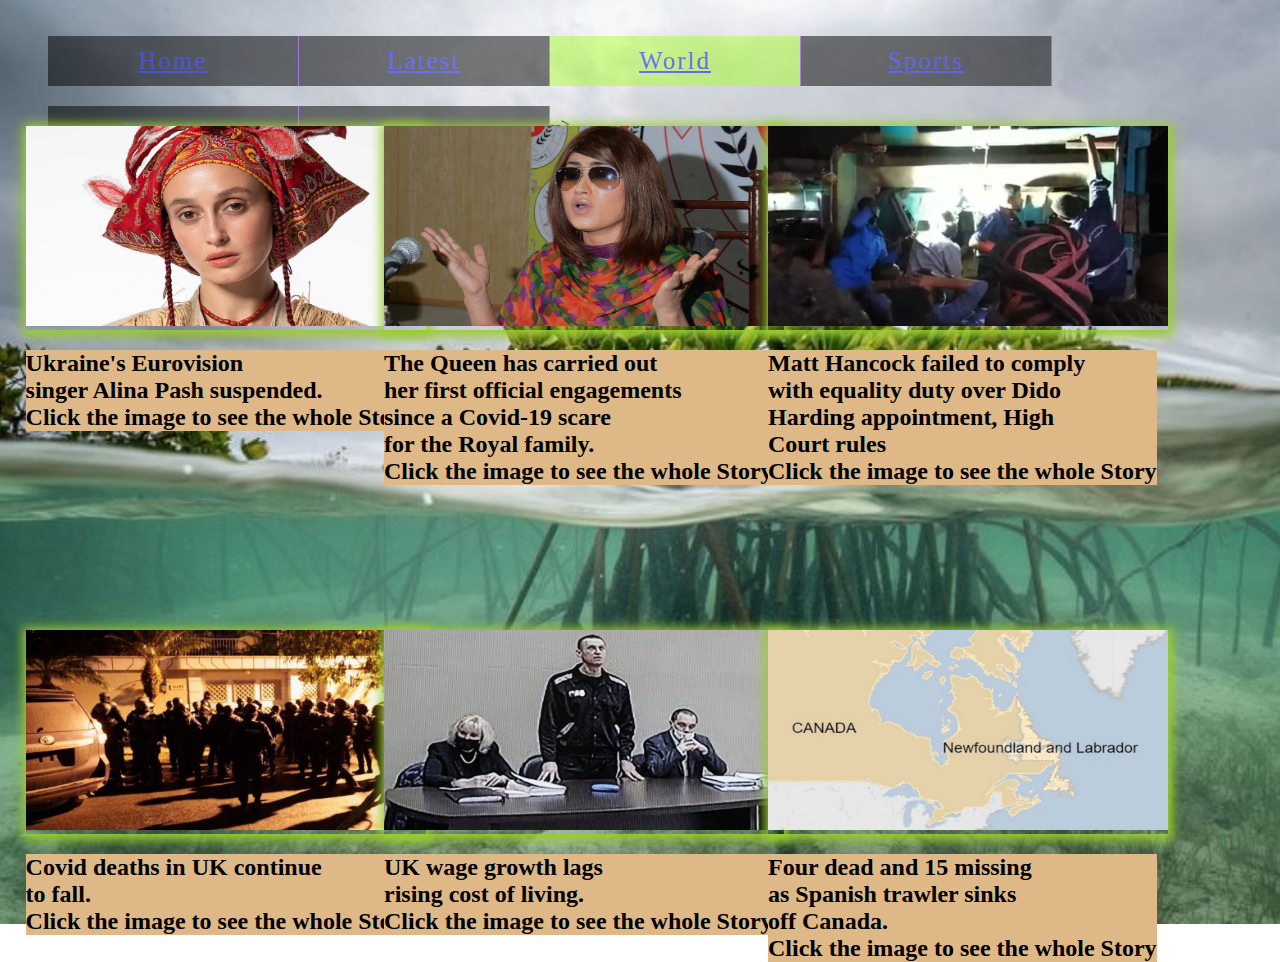
==== world.html @ cc2172ab "Add files via upload" ====
<!DOCTYPE html>
<html lang="en">
<head>
    <meta charset="UTF-8">
    <meta http-equiv="X-UA-Compatible" content="IE=edge">
    <meta name="viewport" content="width=device-width, initial-scale=1.0">
    <link rel="stylesheet" href="style.css">
    <title>K News</title>
</head>
<body>
    <div id="nav">
        <ul>
            <li><a href="index.html">Home</a></li>
            <li><a href="latest.html" target="latst">Latest</a></li>
            <li class="active"><a href="world.html" target="wrld">World</a></li>
            <li><a href="sports.html" target="sprts">Sports</a></li>
            <li><a href="showbiz.html" target="shw">Showbiz</a></li>
            <li><a href="contact.html" target="contact">Contact us</a></li>

        </ul>

    </div>
    
    <div class="Wnews1">
        <a href="https://www.bbc.co.uk/news/newsbeat-60388401" target="new"><img src="world1.jpg" alt="Worldtnews" height="200px" width="400px"></a>
        <h2 id="first">Ukraine's Eurovision<br> singer Alina Pash suspended.<br>
            Click the image to see the whole Story</h2>
        </div>
        <div class="Wnews2">
        <a href="https://www.bbc.co.uk/news/world-asia-60388111" target="new2"><img src="world2.jpg" alt="Worldtnews2" height="200px" width="400px"></a>
        <h2 id="Second">The Queen has carried out<br> her first official engagements<br> since a Covid-19 scare<br> for the Royal family.<br>
            Click the image to see the whole Story</h2>
        </div>
       <div class="Wnews3">
        <a href="https://www.bbc.co.uk/news/world-africa-60388181" target="new3"><img src="world3.png" alt="Worldtnews3" height="200px" width="400px"></a>
        <h2 id="Third">Matt Hancock failed to comply<br> with equality duty over Dido<br> Harding appointment, High<br>Court rules<br>
            Click the image to see the whole Story</h2></h2>
        </div>
    
    
        <div class="Wnews4">
            <a href="https://www.bbc.co.uk/news/world-latin-america-60387156" target="new4"><img src="world4.jpg" alt="Worldtnews4" height="200px" width="400px"></a>
            <h2 id="first">Covid deaths in UK continue<br> to fall.<br>
                Click the image to see the whole Story</h2>
            </div>
            <div class="Wnews5">
            <a href="https://www.bbc.co.uk/news/world-europe-60387695" target="new5"><img src="world5.jpg" alt="Worldtnews5" height="200px" width="400px"></a>
            <h2 id="Second">UK wage growth lags<br> rising cost of living.<br>
                Click the image to see the whole Story</h2>
            </div>
           <div class="Wnews6">
            <a href="https://www.bbc.co.uk/news/world-us-canada-60392368" target="new6"><img src="world6.jpg" alt="Worldtnews6" height="200px" width="400px"></a>
            <h2 id="Third">Four dead and 15 missing<br> as Spanish trawler sinks <br>off Canada.<br>
                Click the image to see the whole Story</h2></h2>
            </div>
<!-- <div id="nav">
 
</div> -->
<!-- <div id="img"> -->
    <!-- <h1 class="welcm">Welcome to K News</h1> -->
    <!--  -->
<!-- </div> -->
<!-- <div class="mainpage">
<h1>Welcome to K News</h1>
<p class="large">
    K Network was founded in May 2002 by Mir Shae. It started out with the launch of its flagship channel K News in October 2002.<br>
    Paul joined the channel and became one of the first journalists to join Geo News. He started hosting the political talk show News Talk <br>
    which is the flagship show of K News. The first guest at the show was George with whom Mir discussed the 2002 general election.<br>
    After K News became a success, the K Network launched a sports channel named K Super in late September 2006.
</p>
</div>

<div class="slider">

  
    
</div> -->





</body>
</html> -->
---- style.css ----
/* to set the background image */
body{
    background-image: url("OCEAN.jpg");
    background-repeat: no-repeat;
    background-position: center;
    height: 100vh;
    background-size: cover;
}
/* to put the navigation in to the middle */
#nav {
    top: 250px;
    width: 100%;
    height: 100px;
    margin: 0px auto;
    text-align: center;
    /* border-right: 20px blueviolet; */
    
}
/* to set down the dropdown menu */
#nav ul li{
    float: left;
    color: white;
    background-color: black;
    width: 250px;
    list-style: none;
    font-size: 25px;
    font-family: fantasy;
    height: 50px;
    line-height: 50px;
    opacity: 0.5;
    border-right: 1px solid blueviolet;
    margin-top: 20px;
    letter-spacing: 2px;
}

/* to change the colour when cursor point on specifice li */
#nav ul li:hover{
    background-color: greenyellow;
    opacity: 0.9;
}
/* to make default home button is active */
#nav .active{
    background-color: greenyellow;
}

.mainpage { 
    text-align: center;
    font-size: 25px;
    font-family: fantasy;
    background-color: greenyellow;
    opacity: 0.7;
    letter-spacing: 2px; 
    line-height: 60px;
    
}


.slider {
    width: 60%;
    height: 300px;
    position: absolute;
    top: 60%;
    left: 20%;
    opacity: 0.8;
    background-size: 100% 100%;
    /* box-shadow: 1px 2px 10px 6px greenyellow; */
    animation: sliders 11s infinite linear;
    }

    @keyframes sliders {
        0%{background-image:  url('news.jpg')}
        25%{background-image: url("header.jpg");}
        55%{background-image: url("2-slider.jpg");}
        75%{background-image: url("3-slider.png");}
       
        
    }

    /* latest news first thing */
    .Lnews1 {
        
        top: 14%;
        left: 2%;
        position: absolute;
        box-shadow: 1px 2px 10px 4px yellowgreen;
        
    }
    #first {
        color: black;
        background-color:burlywood;
        position: absolute
    }

  
    .Lnews2 {
      
        position: absolute;
        top: 14%;
        left: 30%;
        box-shadow: 1px 2px 10px 4px yellowgreen;
        /* box-shadow: 1px 2px 10px 5px greenyellow; */}
    #Second {
            color: black;
            background-color:burlywood;
            position: absolute;
        }    
        
    .Lnews3 {
      
            position: absolute;
            top: 14%;
            left: 60%;
            box-shadow: 1px 2px 10px 4px yellowgreen;
        
            
           
            /* box-shadow: 1px 2px 10px 5px greenyellow; */
      }

    #Third {
        color: black;
        background-color:burlywood;
        position: absolute;
    }
    


/* .large {
    text-align: center;
    font-size: 40px;
    font-family: fantasy; 
    color: black;
    background-color: aquamarine;
    opacity: 0.8; */



/* .animtion{ */
/* animation:slider 9s infinite linear */
   /* margin-top: 90px;
   margin-left: 30px;
   width: 100px;
    */
   

    .Lnews4 {
        
        top: 70%;
        left: 2%;
        position: absolute;
        box-shadow: 1px 2px 10px 4px yellowgreen;
        
    }
    #first {
        color: black;
        background-color:burlywood;
        position: absolute
    }

  
    .Lnews5 {
      
        position: absolute;
        top: 70%;
        left: 30%;
        box-shadow: 1px 2px 10px 4px yellowgreen;
        /* box-shadow: 1px 2px 10px 5px greenyellow; */}
    #Second {
            color: black;
            background-color:burlywood;
            position: absolute;
        }    
        
    .Lnews6 {
      
            position: absolute;
            top: 70%;
            left: 60%;
            box-shadow: 1px 2px 10px 4px yellowgreen;
        
            
           
            /* box-shadow: 1px 2px 10px 5px greenyellow; */
      }

    #Third {
        color: black;
        background-color:burlywood;
        position: absolute;
    }




    .Wnews1 {
        
        top: 14%;
        left: 2%;
        position: absolute;
        box-shadow: 1px 2px 10px 4px yellowgreen;
        
    }
    #first {
        color: black;
        background-color:burlywood;
        position: absolute
    }

  
    .Wnews2 {
      
        position: absolute;
        top: 14%;
        left: 30%;
        box-shadow: 1px 2px 10px 4px yellowgreen;
        /* box-shadow: 1px 2px 10px 5px greenyellow; */}
    #Second {
            color: black;
            background-color:burlywood;
            position: absolute;
        }    
        
    .Wnews3 {
      
            position: absolute;
            top: 14%;
            left: 60%;
            box-shadow: 1px 2px 10px 4px yellowgreen;
        
            
           
            /* box-shadow: 1px 2px 10px 5px greenyellow; */
      }

    #Third {
        color: black;
        background-color:burlywood;
        position: absolute;
    }
    


/* .large {
    text-align: center;
    font-size: 40px;
    font-family: fantasy; 
    color: black;
    background-color: aquamarine;
    opacity: 0.8; */



/* .animtion{ */
/* animation:slider 9s infinite linear */
   /* margin-top: 90px;
   margin-left: 30px;
   width: 100px;
    */
   

    .Wnews4 {
        
        top: 70%;
        left: 2%;
        position: absolute;
        box-shadow: 1px 2px 10px 4px yellowgreen;
        
    }
    #first {
        color: black;
        background-color:burlywood;
        position: absolute
    }

  
    .Wnews5 {
      
        position: absolute;
        top: 70%;
        left: 30%;
        box-shadow: 1px 2px 10px 4px yellowgreen;
        /* box-shadow: 1px 2px 10px 5px greenyellow; */}
    #Second {
            color: black;
            background-color:burlywood;
            position: absolute;
        }    
        
    .Wnews6 {
      
            position: absolute;
            top: 70%;
            left: 60%;
            box-shadow: 1px 2px 10px 4px yellowgreen;
        
            
           
            /* box-shadow: 1px 2px 10px 5px greenyellow; */
      }

    #Third {
        color: black;
        background-color:burlywood;
        position: absolute;
    }
    





    .Snews1 {
        
        top: 14%;
        left: 2%;
        position: absolute;
        box-shadow: 1px 2px 10px 4px yellowgreen;
        
    }
    #first {
        color: black;
        background-color:burlywood;
        position: absolute
    }

  
    .Snews2 {
      
        position: absolute;
        top: 14%;
        left: 30%;
        box-shadow: 1px 2px 10px 4px yellowgreen;
        /* box-shadow: 1px 2px 10px 5px greenyellow; */}
    #Second {
            color: black;
            background-color:burlywood;
            position: absolute;
        }    
        
    .Snews3 {
      
            position: absolute;
            top: 14%;
            left: 60%;
            box-shadow: 1px 2px 10px 4px yellowgreen;
        
            
           
            /* box-shadow: 1px 2px 10px 5px greenyellow; */
      }

    #Third {
        color: black;
        background-color:burlywood;
        position: absolute;
    }
    


/* .large {
    text-align: center;
    font-size: 40px;
    font-family: fantasy; 
    color: black;
    background-color: aquamarine;
    opacity: 0.8; */



/* .animtion{ */
/* animation:slider 9s infinite linear */
   /* margin-top: 90px;
   margin-left: 30px;
   width: 100px;
    */
   

    .Snews4 {
        
        top: 70%;
        left: 2%;
        position: absolute;
        box-shadow: 1px 2px 10px 4px yellowgreen;
        
    }
    #first {
        color: black;
        background-color:burlywood;
        position: absolute
    }

  
    .Snews5 {
      
        position: absolute;
        top: 70%;
        left: 30%;
        box-shadow: 1px 2px 10px 4px yellowgreen;
        /* box-shadow: 1px 2px 10px 5px greenyellow; */}
    #Second {
            color: black;
            background-color:burlywood;
            position: absolute;
        }    
        
    .Snews6 {
      
            position: absolute;
            top: 70%;
            left: 60%;
            box-shadow: 1px 2px 10px 4px yellowgreen;
        
            
           
            /* box-shadow: 1px 2px 10px 5px greenyellow; */
      }

    #Third {
        color: black;
        background-color:burlywood;
        position: absolute;
    }
  







    .Sbnews1 {
        
        top: 14%;
        left: 2%;
        position: absolute;
        box-shadow: 1px 2px 10px 4px yellowgreen;
        
    }
    #first {
        color: black;
        background-color:burlywood;
        position: absolute
    }

  
    .Sbnews2 {
      
        position: absolute;
        top: 14%;
        left: 30%;
        box-shadow: 1px 2px 10px 4px yellowgreen;
        /* box-shadow: 1px 2px 10px 5px greenyellow; */}
    #Second {
            color: black;
            background-color:burlywood;
            position: absolute;
        }    
        
    .Sbnews3 {
      
            position: absolute;
            top: 14%;
            left: 60%;
            box-shadow: 1px 2px 10px 4px yellowgreen;
        
            
           
            /* box-shadow: 1px 2px 10px 5px greenyellow; */
      }

    #Third {
        color: black;
        background-color:burlywood;
        position: absolute;
    }
    


/* .large {
    text-align: center;
    font-size: 40px;
    font-family: fantasy; 
    color: black;
    background-color: aquamarine;
    opacity: 0.8; */



/* .animtion{ */
/* animation:slider 9s infinite linear */
   /* margin-top: 90px;
   margin-left: 30px;
   width: 100px;
    */
   

    .Sbnews4 {
        
        top: 70%;
        left: 2%;
        position: absolute;
        box-shadow: 1px 2px 10px 4px yellowgreen;
        
    }
    #first {
        color: black;
        background-color:burlywood;
        position: absolute
    }

  
    .Sbnews5 {
      
        position: absolute;
        top: 70%;
        left: 30%;
        box-shadow: 1px 2px 10px 4px yellowgreen;
        /* box-shadow: 1px 2px 10px 5px greenyellow; */}
    #Second {
            color: black;
            background-color:burlywood;
            position: absolute;
        }    
        
    .Sbnews6 {
      
            position: absolute;
            top: 70%;
            left: 60%;
            box-shadow: 1px 2px 10px 4px yellowgreen;
        
            
           
            /* box-shadow: 1px 2px 10px 5px greenyellow; */
      }

    #Third {
        color: black;
        background-color:burlywood;
        position: absolute;
    }





    .fb {
        color: lightblue;
        top: 60%;
        left: 50%;
        position: relative;
        font-size: 100px;
    }

    .tw {
       
        color: blue;
        top: 60%;
        left: 35%;
        position: relative;
        font-size: 100px;
        
    }

    .yt {
        top: 60%;
        left: 20%;
        position: relative;
        font-size: 100px;
        color: red;
    }

    .in {
        top: 60%;
        left: 5%;
        position: relative;
        font-size: 100px;
        color: pink;
    }
  
   
   .fb :hover{
       background-color: blue;
       /* opacity: 0.7; */
       font-size: 110px;
       border-radius: 200px; }


   

   .tw :hover {
    background-color: lightblue;
    /* opacity: 0.7; */
    font-size: 110px;
    border-radius: 200px;
     
   }

   .yt :hover {
    background-color: lightcoral;
    /* opacity: 0.7; */
    font-size: 110px;
    border-radius: 110px;
   }


   .in :hover {
    background-color: red;
    /* opacity: 0.7; */
    font-size: 110px;
    border-radius: 110px;
   }

.design {
     background-color: black;
     font-size: 45px;
     color: white;
     top: 57%;
     position:relative;
     font-family: fantasy;
}

#i{
      
      color: white;
      font-size: 20px;
      top: 45%;
      position: relative;
      text-align: center;
      
}

.main{
    background-color: greenyellow;
    position: absolute;
    left: 2%;
    opacity: 0.7;

}
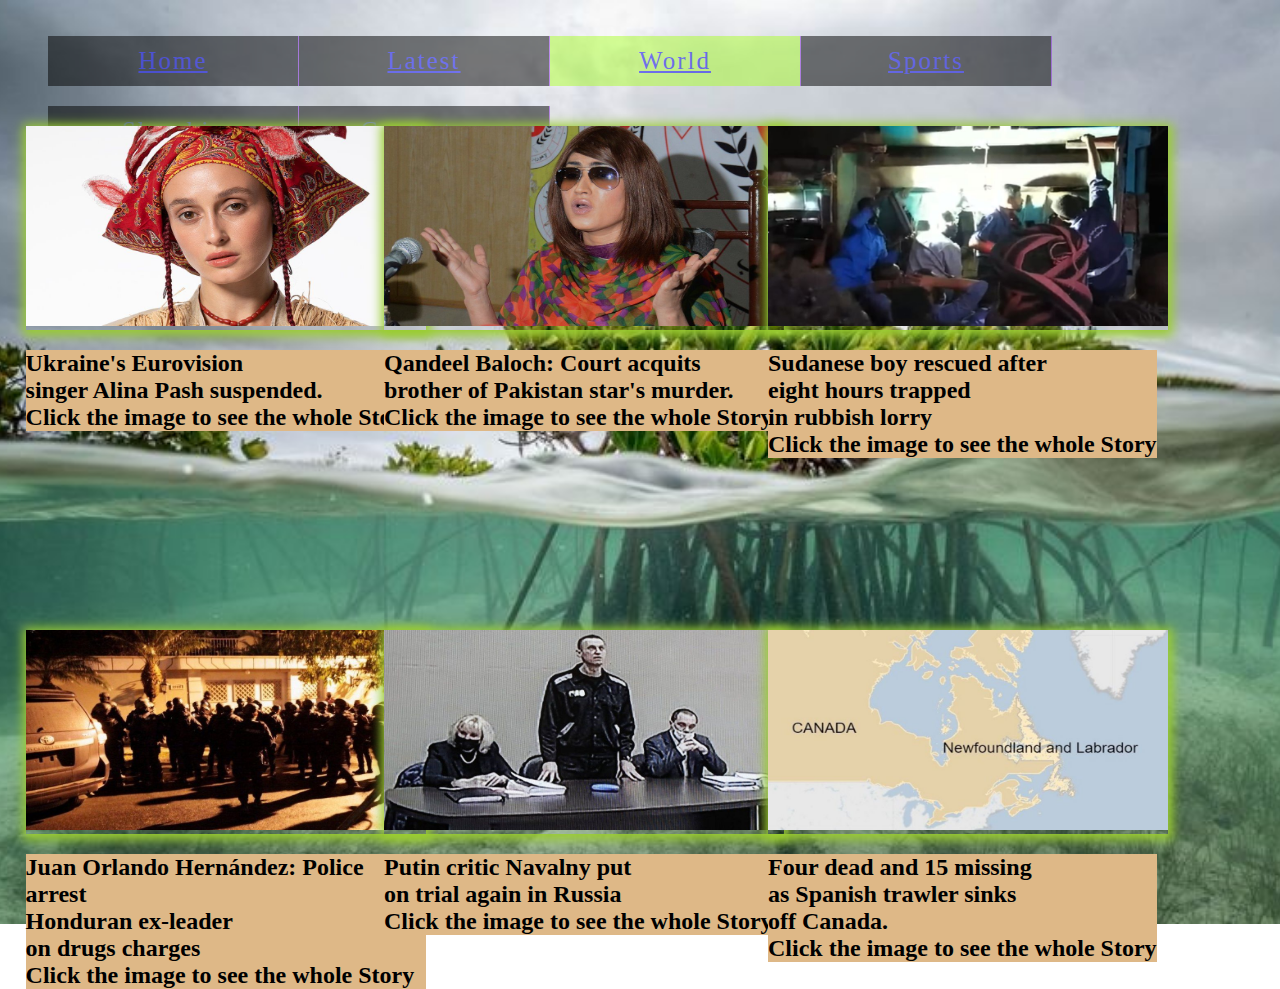
==== commit 365ef905: "Update world.html" ====
--- a/world.html
+++ b/world.html
@@ -28,24 +28,24 @@
         </div>
         <div class="Wnews2">
         <a href="https://www.bbc.co.uk/news/world-asia-60388111" target="new2"><img src="world2.jpg" alt="Worldtnews2" height="200px" width="400px"></a>
-        <h2 id="Second">The Queen has carried out<br> her first official engagements<br> since a Covid-19 scare<br> for the Royal family.<br>
+        <h2 id="Second">Qandeel Baloch: Court acquits<br> brother of Pakistan star's murder.<br>
             Click the image to see the whole Story</h2>
         </div>
        <div class="Wnews3">
         <a href="https://www.bbc.co.uk/news/world-africa-60388181" target="new3"><img src="world3.png" alt="Worldtnews3" height="200px" width="400px"></a>
-        <h2 id="Third">Matt Hancock failed to comply<br> with equality duty over Dido<br> Harding appointment, High<br>Court rules<br>
+        <h2 id="Third">Sudanese boy rescued after<br> eight hours trapped<br> in rubbish lorry<br>
             Click the image to see the whole Story</h2></h2>
         </div>
     
     
         <div class="Wnews4">
             <a href="https://www.bbc.co.uk/news/world-latin-america-60387156" target="new4"><img src="world4.jpg" alt="Worldtnews4" height="200px" width="400px"></a>
-            <h2 id="first">Covid deaths in UK continue<br> to fall.<br>
+            <h2 id="first">Juan Orlando Hernández: Police arrest<br> Honduran ex-leader<br> on drugs charges<br>
                 Click the image to see the whole Story</h2>
             </div>
             <div class="Wnews5">
             <a href="https://www.bbc.co.uk/news/world-europe-60387695" target="new5"><img src="world5.jpg" alt="Worldtnews5" height="200px" width="400px"></a>
-            <h2 id="Second">UK wage growth lags<br> rising cost of living.<br>
+            <h2 id="Second">Putin critic Navalny put<br> on trial again in Russia<br>
                 Click the image to see the whole Story</h2>
             </div>
            <div class="Wnews6">
@@ -53,32 +53,15 @@
             <h2 id="Third">Four dead and 15 missing<br> as Spanish trawler sinks <br>off Canada.<br>
                 Click the image to see the whole Story</h2></h2>
             </div>
-<!-- <div id="nav">
- 
-</div> -->
-<!-- <div id="img"> -->
-    <!-- <h1 class="welcm">Welcome to K News</h1> -->
-    <!--  -->
-<!-- </div> -->
-<!-- <div class="mainpage">
-<h1>Welcome to K News</h1>
-<p class="large">
-    K Network was founded in May 2002 by Mir Shae. It started out with the launch of its flagship channel K News in October 2002.<br>
-    Paul joined the channel and became one of the first journalists to join Geo News. He started hosting the political talk show News Talk <br>
-    which is the flagship show of K News. The first guest at the show was George with whom Mir discussed the 2002 general election.<br>
-    After K News became a success, the K Network launched a sports channel named K Super in late September 2006.
-</p>
-</div>
 
-<div class="slider">
 
   
     
-</div> -->
+
 
 
 
 
 
 </body>
-</html> -->+</html> 
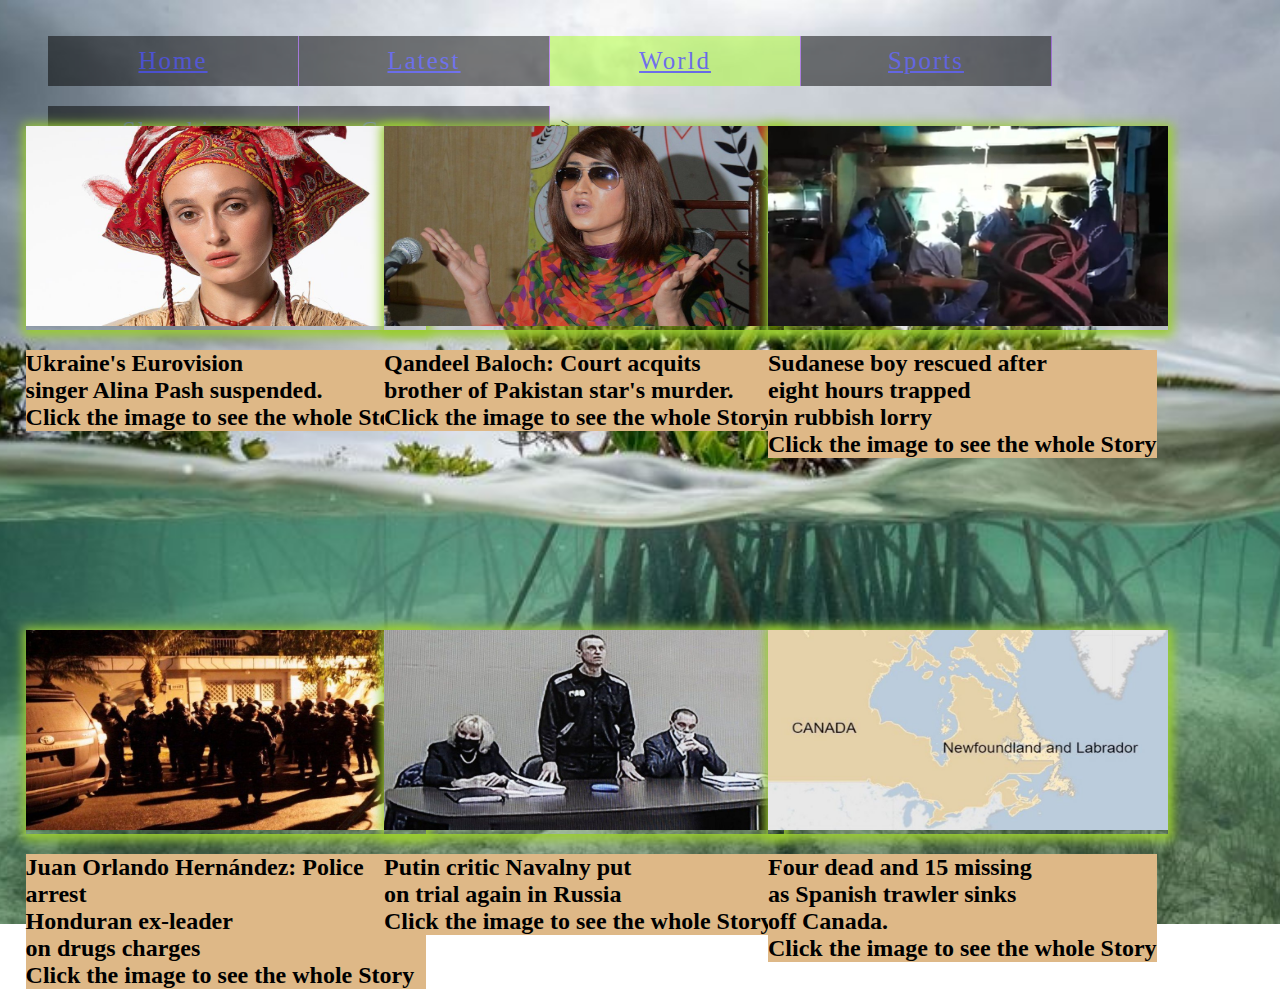
==== commit 46d2a0b7: "Add files via upload" ====
--- a/world.html
+++ b/world.html
@@ -53,15 +53,32 @@
             <h2 id="Third">Four dead and 15 missing<br> as Spanish trawler sinks <br>off Canada.<br>
                 Click the image to see the whole Story</h2></h2>
             </div>
+<!-- <div id="nav">
+ 
+</div> -->
+<!-- <div id="img"> -->
+    <!-- <h1 class="welcm">Welcome to K News</h1> -->
+    <!--  -->
+<!-- </div> -->
+<!-- <div class="mainpage">
+<h1>Welcome to K News</h1>
+<p class="large">
+    K Network was founded in May 2002 by Mir Shae. It started out with the launch of its flagship channel K News in October 2002.<br>
+    Paul joined the channel and became one of the first journalists to join Geo News. He started hosting the political talk show News Talk <br>
+    which is the flagship show of K News. The first guest at the show was George with whom Mir discussed the 2002 general election.<br>
+    After K News became a success, the K Network launched a sports channel named K Super in late September 2006.
+</p>
+</div>
 
+<div class="slider">
 
   
     
-
+</div> -->
 
 
 
 
 
 </body>
-</html> 
+</html> -->